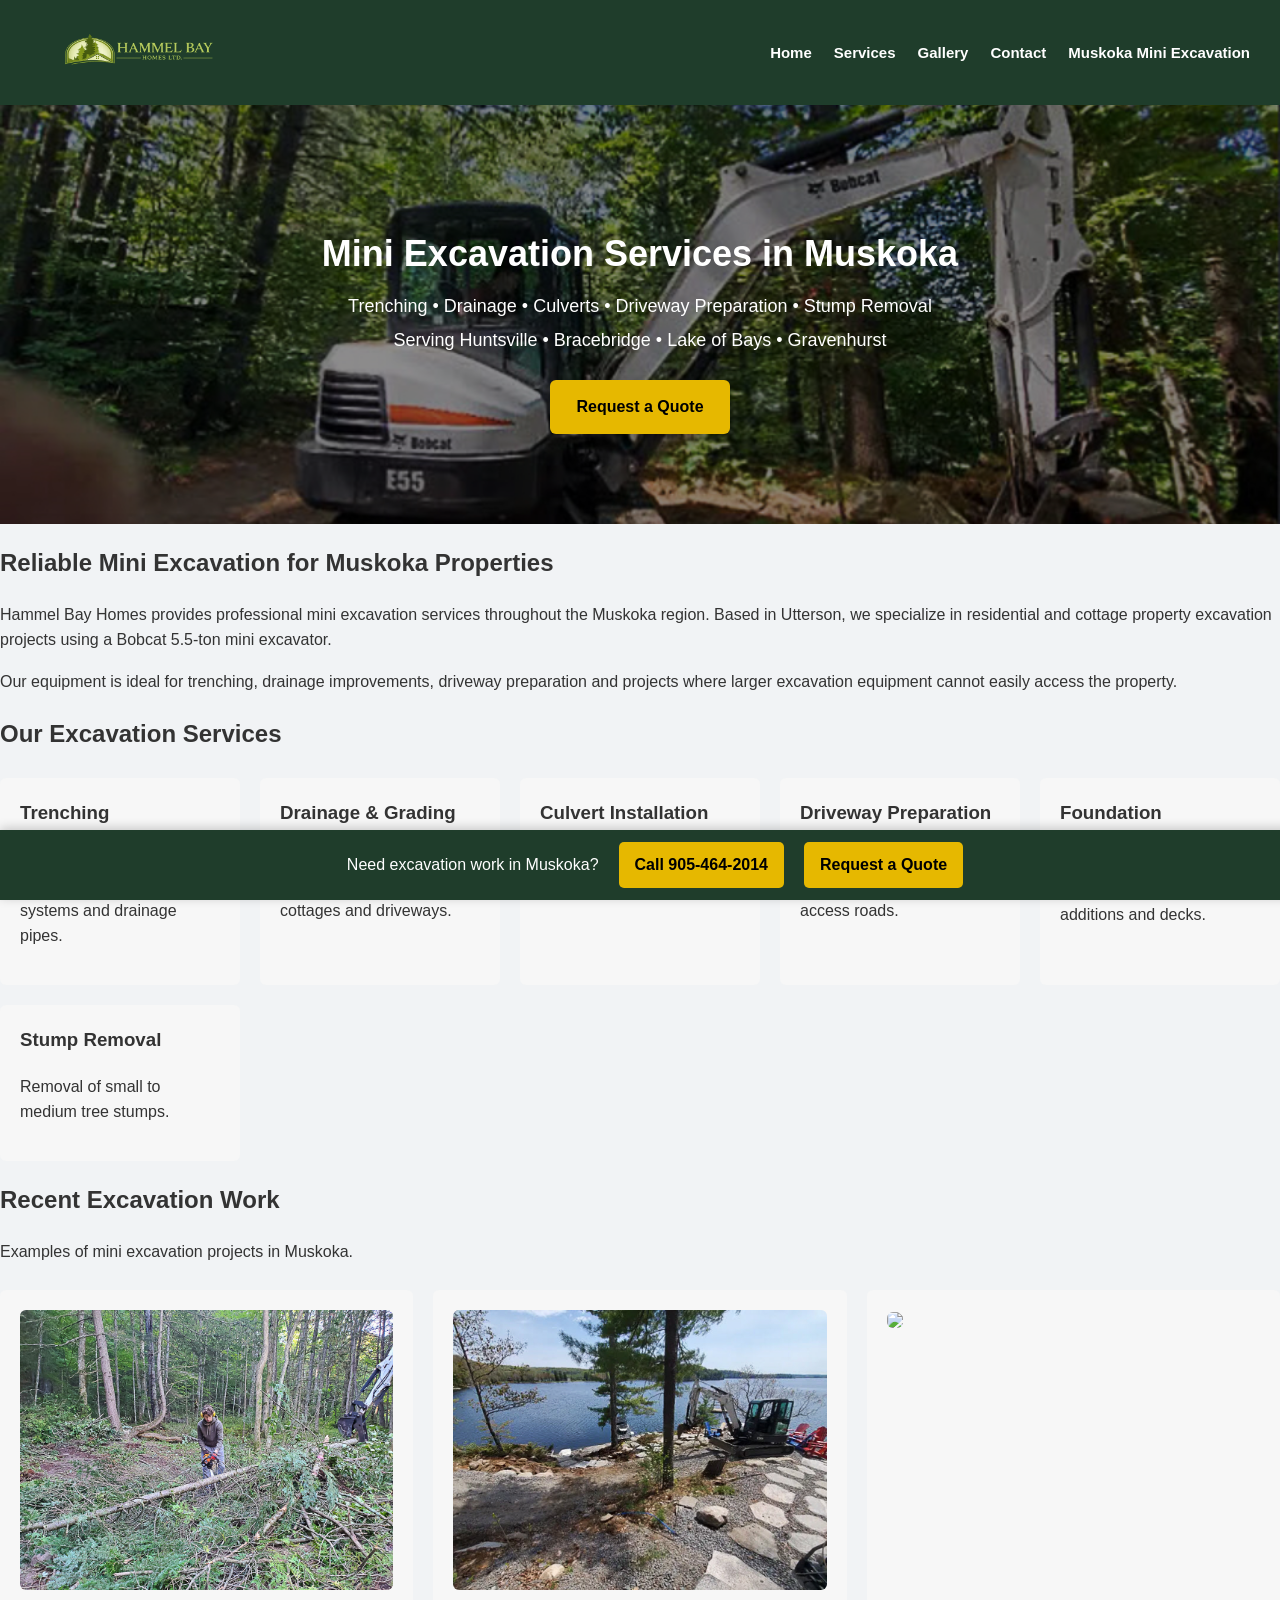
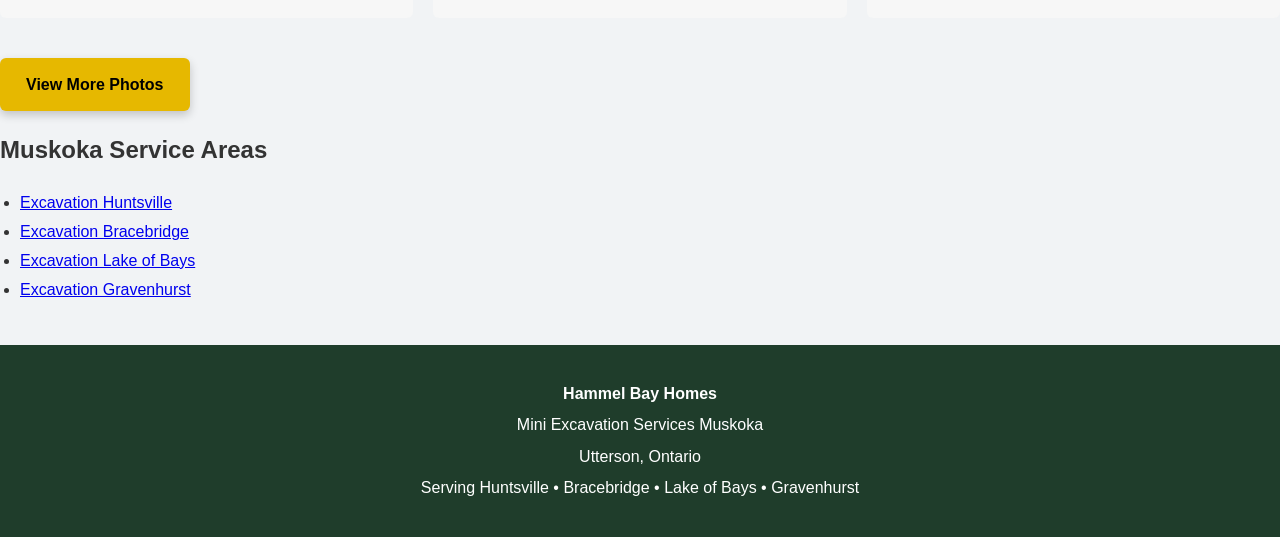
==== sites/hbhomes.ca/root/index.html @ 8c021cc2 "fix hbhomes.ca directory structure" ====
<!DOCTYPE html>
<!--March 15, 2023-->
<html lang="en">
<head>
<meta charset="UTF-8">
<meta name="viewport" content="width=device-width, initial-scale=1.0">

<title>Mini Excavation Services in Muskoka | Hammel Bay Homes</title>

<meta name="description" content="Mini excavation services in Muskoka including Huntsville, Bracebridge, Lake of Bays and Gravenhurst. Trenching, drainage, culverts, driveway preparation and stump removal.">

<meta name="robots" content="index, follow">

<link rel="stylesheet" href="css/style.css">
<script type="application/ld+json">
{
  "@context": "https://schema.org",
  "@type": "ExcavationContractor",
  "name": "Hammel Bay Homes",
  "image": "https://www.hbhomes.ca/images/excavator-hero.jpg",
  "url": "https://www.hbhomes.ca",
  "telephone": "+1-905-464-2014",
  "areaServed": [
    {
      "@type": "City",
      "name": "Huntsville"
    },
    {
      "@type": "City",
      "name": "Bracebridge"
    },
    {
      "@type": "City",
      "name": "Gravenhurst"
    },
    {
      "@type": "City",
      "name": "Lake of Bays"
    }
  ],
  "address": {
    "@type": "PostalAddress",
    "addressLocality": "Utterson",
    "addressRegion": "ON",
    "addressCountry": "CA"
  },
  "sameAs": [
    "https://www.hbhomes.ca"
  ]
}
</script>
</head>

<body>

<header>

<div class="logo">
<img src="./images/logo-header.png" alt="Hammel Bay Homes">
</div>

<nav>
<a href="index.html">Home</a>
<a href="services/index.html">Services</a>
<a href="gallery/index.html">Gallery</a>
<a href="contact/index.html">Contact</a>
<a href="muskoka-mini-excavation/index.html">Muskoka Mini Excavation</a>
</nav>

</header>

<section class="hero">

<h2>Mini Excavation Services in Muskoka</h2>

<p>Trenching • Drainage • Culverts • Driveway Preparation • Stump Removal</p>

<p>Serving Huntsville • Bracebridge • Lake of Bays • Gravenhurst</p>

<a class="button" href="contact/index.html">Request a Quote</a>

</section>

<div class="container">

<h2>Reliable Mini Excavation for Muskoka Properties</h2>

<p>
Hammel Bay Homes provides professional mini excavation services throughout the Muskoka region. Based in Utterson, we specialize in residential and cottage property excavation projects using a Bobcat 5.5-ton mini excavator.
</p>

<p>
Our equipment is ideal for trenching, drainage improvements, driveway preparation and projects where larger excavation equipment cannot easily access the property.
</p>

</div>

<div class="container">

<h2>Our Excavation Services</h2>

<div class="services">

<div class="service">
<h3>Trenching</h3>
<p>Utility trenching for water lines, hydro conduit, septic systems and drainage pipes.</p>
</div>

<div class="service">
<h3>Drainage & Grading</h3>
<p>Excavation and grading to improve drainage around cottages and driveways.</p>
</div>

<div class="service">
<h3>Culvert Installation</h3>
<p>Driveway culvert installation and replacement.</p>
</div>

<div class="service">
<h3>Driveway Preparation</h3>
<p>Preparation of gravel driveways and cottage access roads.</p>
</div>

<div class="service">
<h3>Foundation Excavation</h3>
<p>Excavation for garages, additions and decks.</p>
</div>

<div class="service">
<h3>Stump Removal</h3>
<p>Removal of small to medium tree stumps.</p>
</div>

</div>

</div>

<div class="container">

<h2>Recent Excavation Work</h2>

<p>Examples of mini excavation projects in Muskoka.</p>

<div class="services">

<div class="service">
<img src="images/lot clearing.1.jpg" style="width:100%; border-radius:6px;">
</div>

<div class="service">
<img src="images/stepping stones.1.jpg" style="width:100%; border-radius:6px;">
</div>

<div class="service">
<img src="images/20221004_144439.jpg" style="width:100%; border-radius:6px;">
</div>

</div>

<p style="margin-top:20px;">
<a class="button" href="gallery/index.html">View More Photos</a>
</p>

</div>

<div class="container">

<h2>Muskoka Service Areas</h2>

<ul>
<li><a href="excavation-huntsville/index.html">Excavation Huntsville</a></li>
<li><a href="excavation-bracebridge/index.html">Excavation Bracebridge</a></li>
<li><a href="excavation-lake-of-bays/index.html">Excavation Lake of Bays</a></li>
<li><a href="excavation-gravenhurst/index.html">Excavation Gravenhurst</a></li>
</ul>

</div>

<footer>

<p><strong>Hammel Bay Homes</strong></p>

<p>Mini Excavation Services Muskoka</p>

<p>Utterson, Ontario</p>

<p>Serving Huntsville • Bracebridge • Lake of Bays • Gravenhurst</p>

</footer>
<div class="sticky-quote">
<span>Need excavation work in Muskoka?</span>
<a href="tel:9054642014">Call 905-464-2014</a>
<a href="contact/index.html">Request a Quote</a>
</div>
</body>
</html>
---- sites/hbhomes.ca/root/css/style.css ----
/* =========================
GLOBAL
========================= */

body{
font-family: Arial, Helvetica, sans-serif;
margin:0;
background:#f1f3f5;
color:#333;
line-height:1.6;
}

/* =========================
HEADER
========================= */

header{
background:#1f3d2b;
color:white;
padding:10px 30px;
display:flex;
align-items:center;
justify-content:space-between;
}

/* =========================
LOGO
========================= */

.logo{
display:flex;
align-items:center;
flex-shrink:0;
}

.logo img{
height:85px;
width:auto;
display:block;
transform:scale(1.8);
transform-origin:left center;
}

/* =========================
NAVIGATION
========================= */

nav{
margin-left:auto;
display:flex;
align-items:center;
}

nav a{
color:white;
margin-left:22px;
text-decoration:none;
font-weight:bold;
font-size:15px;
}

nav a:hover{
text-decoration:underline;
}

/* =========================
HERO SECTION
========================= */

.hero{
background:url("../images/excavator-hero.jpg") center center / cover no-repeat;
color:white;
text-align:center;
padding:90px 20px;
position:relative;
}

.hero::before{
content:"";
position:absolute;
top:0;
left:0;
right:0;
bottom:0;
background:rgba(0,0,0,0.45);
}

.hero h2,
.hero p,
.hero a{
position:relative;
z-index:1;
}

.hero h2{
font-size:36px;
margin-bottom:10px;
}

.hero p{
font-size:18px;
margin:5px 0;
}

/* =========================
BUTTONS
========================= */

.button{
display:inline-block;
margin-top:20px;
padding:14px 26px;
background:#e6b800;
color:black;
text-decoration:none;
font-weight:bold;
border-radius:6px;
box-shadow:0 4px 10px rgba(0,0,0,0.2);
}

.button:hover

/* =========================
PAGE CONTAINERS
========================= */

.container{
max-width:1000px;
margin:40px auto;
background:white;
padding:40px;
border-radius:8px;
box-shadow:0 6px 18px rgba(0,0,0,0.08);
}

/* =========================
SERVICES GRID
========================= */

.services{
display:grid;
grid-template-columns:repeat(auto-fit,minmax(240px,1fr));
gap:20px;
margin-top:25px;
}

.service{
background:#f7f7f7;
padding:20px;
border-radius:6px;
}

.service h3{
margin-top:0;
}

/* =========================
GALLERY GRID
========================= */

.gallery-grid{
display:grid;
grid-template-columns:repeat(auto-fit,minmax(250px,1fr));
gap:20px;
margin-top:25px;
}

.gallery-grid img{
width:100%;
border-radius:6px;
display:block;
}

/* =========================
LISTS
========================= */

ul{
padding-left:20px;
line-height:1.8;
}

/* =========================
FOOTER
========================= */

footer{
background:#1f3d2b;
color:white;
text-align:center;
padding:30px;
margin-top:40px;
}

footer p{
margin:6px 0;
}

/* =========================
MOBILE
========================= */

@media (max-width:700px){

header{
flex-direction:column;
align-items:flex-start;
}

nav{
margin-top:10px;
}

nav a{
margin-left:0;
margin-right:15px;
display:inline-block;
margin-top:5px;
}

.hero h2{
font-size:28px;
}

.logo img{
transform:scale(1.2);
height:70px;
}

}

/* =========================
CONTACT FORM
========================= */

form{
max-width:600px;
margin-top:20px;
}

form input,
form textarea{
width:100%;
padding:14px;
margin-bottom:15px;
border:1px solid #ccc;
border-radius:6px;
font-size:16px;
font-family:inherit;
box-sizing:border-box;
transition:border 0.2s, box-shadow 0.2s;
}

form input:focus,
form textarea:focus{
border-color:#1f3d2b;
outline:none;
box-shadow:0 0 6px rgba(0,0,0,0.15);
}

form button{
background:#1f3d2b;
color:white;
border:none;
padding:14px 22px;
font-size:16px;
font-weight:bold;
border-radius:6px;
cursor:pointer;
transition:background 0.2s;
}

form button:hover

/* =========================
CONTACT PAGE LAYOUT
========================= */

.contact-grid{
display:grid;
grid-template-columns:1fr 1fr;
gap:40px;
align-items:start;
}

@media (max-width:800px){

.contact-grid{
grid-template-columns:1fr;
}

}

.contact-card{
background:#f7f7f7;
padding:25px;
border-radius:6px;
}

.contact-card p{
margin:10px 0;
font-size:16px;
}

/* =========================
STICKY QUOTE BAR
========================= */

.sticky-quote{
position:fixed;
bottom:0;
left:0;
width:100%;
background:#1f3d2b;
color:white;
display:flex;
justify-content:center;
align-items:center;
gap:20px;
padding:12px 15px;
z-index:9999;
box-shadow:0 -2px 10px rgba(0,0,0,0.2);
}

.sticky-quote a{
background:#e6b800;
color:black;
text-decoration:none;
font-weight:bold;
padding:10px 16px;
border-radius:5px;
}

.sticky-quote a:hover
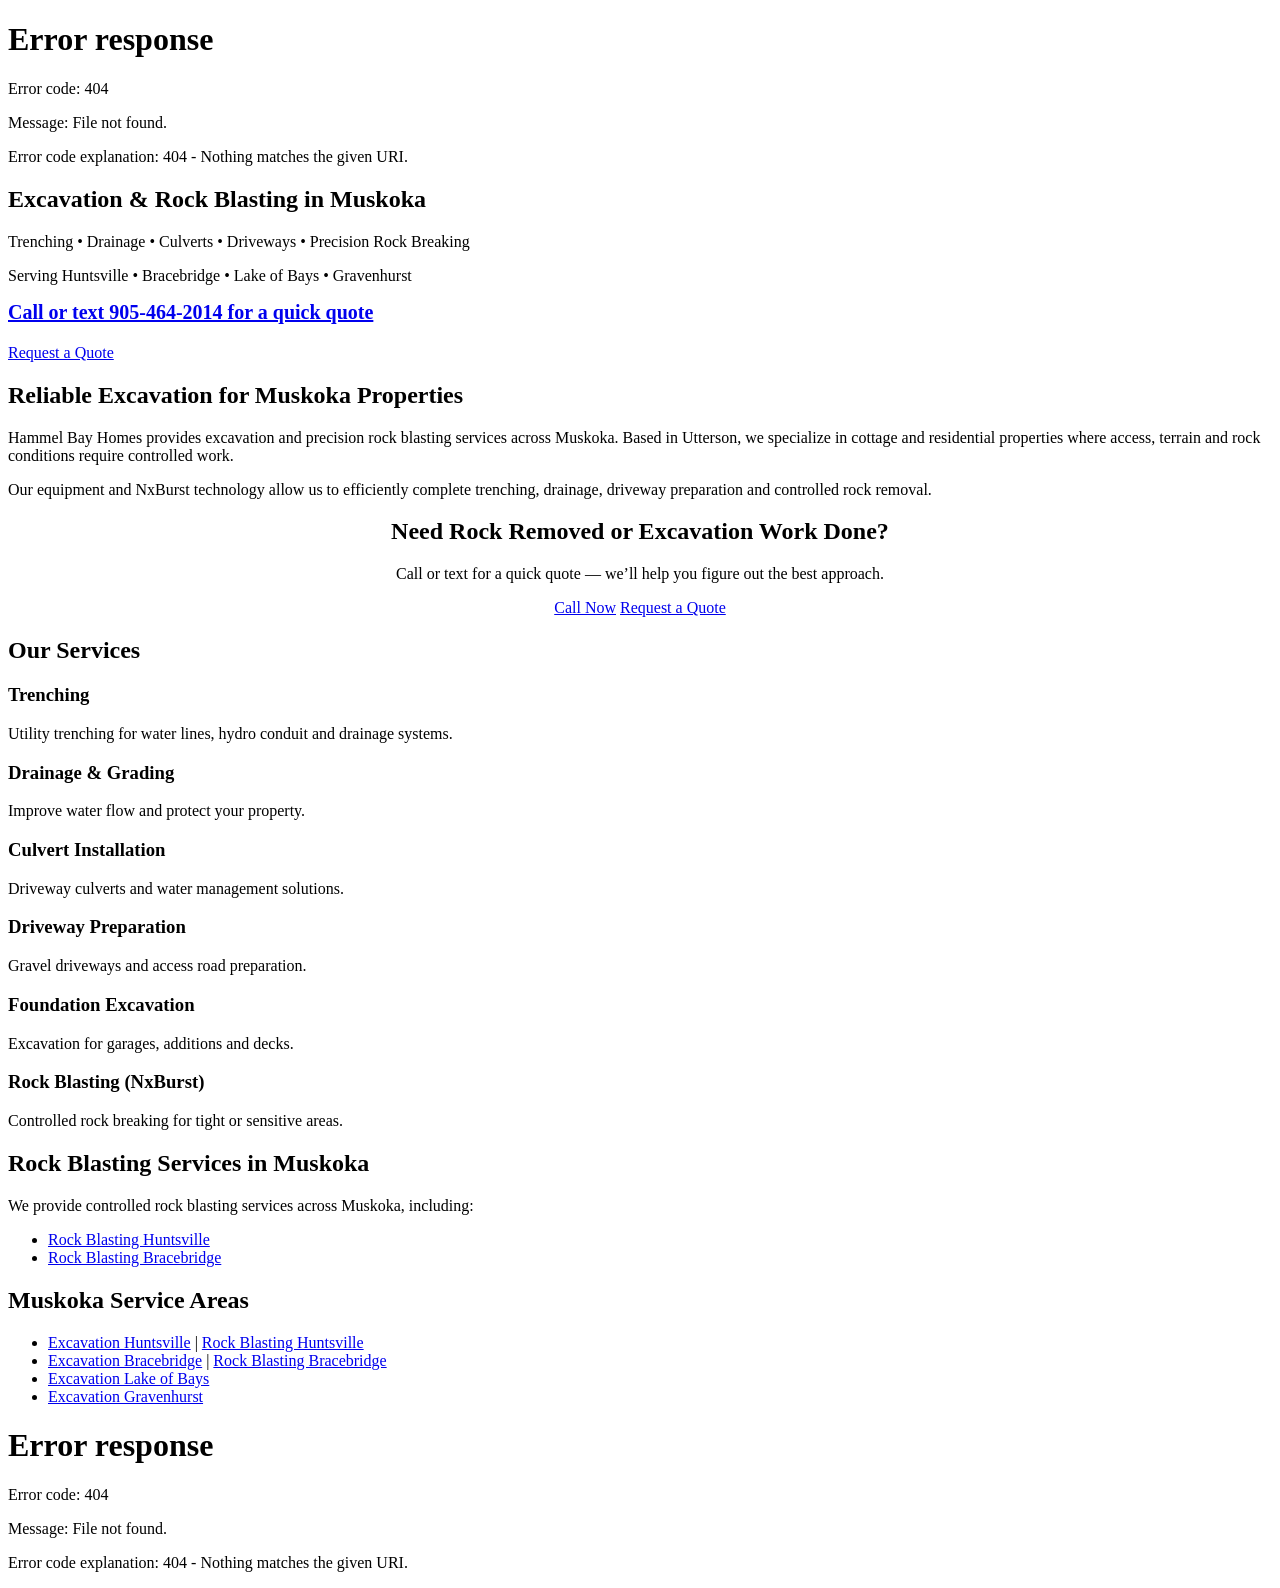
==== commit 9832f655: "add more changes" ====
--- a/sites/hbhomes.ca/root/index.html
+++ b/sites/hbhomes.ca/root/index.html
@@ -1,124 +1,90 @@
 <!DOCTYPE html>
-<!--March 15, 2023-->
 <html lang="en">
 <head>
 <meta charset="UTF-8">
 <meta name="viewport" content="width=device-width, initial-scale=1.0">
 
-<title>Mini Excavation Services in Muskoka | Hammel Bay Homes</title>
+<title>Excavation & Rock Blasting Services in Muskoka | Hammel Bay Homes</title>
 
-<meta name="description" content="Mini excavation services in Muskoka including Huntsville, Bracebridge, Lake of Bays and Gravenhurst. Trenching, drainage, culverts, driveway preparation and stump removal.">
+<meta name="description" content="Excavation and precision rock blasting services in Muskoka including Huntsville, Bracebridge, Lake of Bays and Gravenhurst.">
 
-<meta name="robots" content="index, follow">
+<link rel="stylesheet" href="/css/style.css">
 
-<link rel="stylesheet" href="css/style.css">
-<script type="application/ld+json">
-{
-  "@context": "https://schema.org",
-  "@type": "ExcavationContractor",
-  "name": "Hammel Bay Homes",
-  "image": "https://www.hbhomes.ca/images/excavator-hero.jpg",
-  "url": "https://www.hbhomes.ca",
-  "telephone": "+1-905-464-2014",
-  "areaServed": [
-    {
-      "@type": "City",
-      "name": "Huntsville"
-    },
-    {
-      "@type": "City",
-      "name": "Bracebridge"
-    },
-    {
-      "@type": "City",
-      "name": "Gravenhurst"
-    },
-    {
-      "@type": "City",
-      "name": "Lake of Bays"
-    }
-  ],
-  "address": {
-    "@type": "PostalAddress",
-    "addressLocality": "Utterson",
-    "addressRegion": "ON",
-    "addressCountry": "CA"
-  },
-  "sameAs": [
-    "https://www.hbhomes.ca"
-  ]
-}
-</script>
 </head>
 
 <body>
 
-<header>
-
-<div class="logo">
-<img src="./images/logo-header.png" alt="Hammel Bay Homes">
-</div>
-
-<nav>
-<a href="index.html">Home</a>
-<a href="services/index.html">Services</a>
-<a href="gallery/index.html">Gallery</a>
-<a href="contact/index.html">Contact</a>
-<a href="muskoka-mini-excavation/index.html">Muskoka Mini Excavation</a>
-</nav>
-
-</header>
+<div id="header"></div>
 
 <section class="hero">
 
-<h2>Mini Excavation Services in Muskoka</h2>
+<h2>Excavation & Rock Blasting in Muskoka</h2>
 
-<p>Trenching • Drainage • Culverts • Driveway Preparation • Stump Removal</p>
+<p>Trenching • Drainage • Culverts • Driveways • Precision Rock Breaking</p>
 
 <p>Serving Huntsville • Bracebridge • Lake of Bays • Gravenhurst</p>
 
-<a class="button" href="contact/index.html">Request a Quote</a>
+<p class="hero-call" style="font-size:20px; font-weight:bold; margin-top:15px;">
+<a href="tel:9054642014">
+Call or text 905-464-2014 for a quick quote
+</a>
+</p>
+
+<a class="button" href="/contact/index.html">Request a Quote</a>
 
 </section>
 
 <div class="container">
 
-<h2>Reliable Mini Excavation for Muskoka Properties</h2>
+<h2>Reliable Excavation for Muskoka Properties</h2>
 
 <p>
-Hammel Bay Homes provides professional mini excavation services throughout the Muskoka region. Based in Utterson, we specialize in residential and cottage property excavation projects using a Bobcat 5.5-ton mini excavator.
+Hammel Bay Homes provides excavation and precision rock blasting services across Muskoka. Based in Utterson, we specialize in cottage and residential properties where access, terrain and rock conditions require controlled work.
 </p>
 
 <p>
-Our equipment is ideal for trenching, drainage improvements, driveway preparation and projects where larger excavation equipment cannot easily access the property.
+Our equipment and NxBurst technology allow us to efficiently complete trenching, drainage, driveway preparation and controlled rock removal.
 </p>
+
+</div>
+
+<!-- CTA -->
+
+<div class="container" style="text-align:center;">
+
+<h2>Need Rock Removed or Excavation Work Done?</h2>
+
+<p>Call or text for a quick quote — we’ll help you figure out the best approach.</p>
+
+<a class="button" href="tel:9054642014">Call Now</a>
+<a class="button" href="/contact/index.html">Request a Quote</a>
 
 </div>
 
 <div class="container">
 
-<h2>Our Excavation Services</h2>
+<h2>Our Services</h2>
 
 <div class="services">
 
 <div class="service">
 <h3>Trenching</h3>
-<p>Utility trenching for water lines, hydro conduit, septic systems and drainage pipes.</p>
+<p>Utility trenching for water lines, hydro conduit and drainage systems.</p>
 </div>
 
 <div class="service">
 <h3>Drainage & Grading</h3>
-<p>Excavation and grading to improve drainage around cottages and driveways.</p>
+<p>Improve water flow and protect your property.</p>
 </div>
 
 <div class="service">
 <h3>Culvert Installation</h3>
-<p>Driveway culvert installation and replacement.</p>
+<p>Driveway culverts and water management solutions.</p>
 </div>
 
 <div class="service">
 <h3>Driveway Preparation</h3>
-<p>Preparation of gravel driveways and cottage access roads.</p>
+<p>Gravel driveways and access road preparation.</p>
 </div>
 
 <div class="service">
@@ -127,39 +93,28 @@
 </div>
 
 <div class="service">
-<h3>Stump Removal</h3>
-<p>Removal of small to medium tree stumps.</p>
+<h3>Rock Blasting (NxBurst)</h3>
+<p>Controlled rock breaking for tight or sensitive areas.</p>
 </div>
 
 </div>
 
 </div>
 
+<!-- 🔥 NEW INTERNAL LINKING SECTION -->
+
 <div class="container">
 
-<h2>Recent Excavation Work</h2>
+<h2>Rock Blasting Services in Muskoka</h2>
 
-<p>Examples of mini excavation projects in Muskoka.</p>
+<p>
+We provide controlled rock blasting services across Muskoka, including:
+</p>
 
-<div class="services">
-
-<div class="service">
-<img src="images/lot clearing.1.jpg" style="width:100%; border-radius:6px;">
-</div>
-
-<div class="service">
-<img src="images/stepping stones.1.jpg" style="width:100%; border-radius:6px;">
-</div>
-
-<div class="service">
-<img src="images/20221004_144439.jpg" style="width:100%; border-radius:6px;">
-</div>
-
-</div>
-
-<p style="margin-top:20px;">
-<a class="button" href="gallery/index.html">View More Photos</a>
-</p>
+<ul>
+<li><a href="/blasting-huntsville/index.html">Rock Blasting Huntsville</a></li>
+<li><a href="/blasting-bracebridge/index.html">Rock Blasting Bracebridge</a></li>
+</ul>
 
 </div>
 
@@ -168,29 +123,48 @@
 <h2>Muskoka Service Areas</h2>
 
 <ul>
-<li><a href="excavation-huntsville/index.html">Excavation Huntsville</a></li>
-<li><a href="excavation-bracebridge/index.html">Excavation Bracebridge</a></li>
-<li><a href="excavation-lake-of-bays/index.html">Excavation Lake of Bays</a></li>
-<li><a href="excavation-gravenhurst/index.html">Excavation Gravenhurst</a></li>
+<li>
+<a href="/excavation-huntsville/index.html">Excavation Huntsville</a> |
+<a href="/blasting-huntsville/index.html">Rock Blasting Huntsville</a>
+</li>
+
+<li>
+<a href="/excavation-bracebridge/index.html">Excavation Bracebridge</a> |
+<a href="/blasting-bracebridge/index.html">Rock Blasting Bracebridge</a>
+</li>
+
+<li>
+<a href="/excavation-lake-of-bays/index.html">Excavation Lake of Bays</a>
+</li>
+
+<li>
+<a href="/excavation-gravenhurst/index.html">Excavation Gravenhurst</a>
+</li>
 </ul>
 
 </div>
 
-<footer>
+<div id="footer"></div>
 
-<p><strong>Hammel Bay Homes</strong></p>
+<script>
+document.addEventListener("DOMContentLoaded", function() {
 
-<p>Mini Excavation Services Muskoka</p>
+  fetch('/includes/header.html')
+    .then(res => res.text())
+    .then(data => {
+      document.getElementById('header').innerHTML = data;
+    })
+    .catch(err => console.error('Header load error:', err));
 
-<p>Utterson, Ontario</p>
+  fetch('/includes/footer.html')
+    .then(res => res.text())
+    .then(data => {
+      document.getElementById('footer').innerHTML = data;
+    })
+    .catch(err => console.error('Footer load error:', err));
 
-<p>Serving Huntsville • Bracebridge • Lake of Bays • Gravenhurst</p>
+});
+</script>
 
-</footer>
-<div class="sticky-quote">
-<span>Need excavation work in Muskoka?</span>
-<a href="tel:9054642014">Call 905-464-2014</a>
-<a href="contact/index.html">Request a Quote</a>
-</div>
 </body>
 </html>
